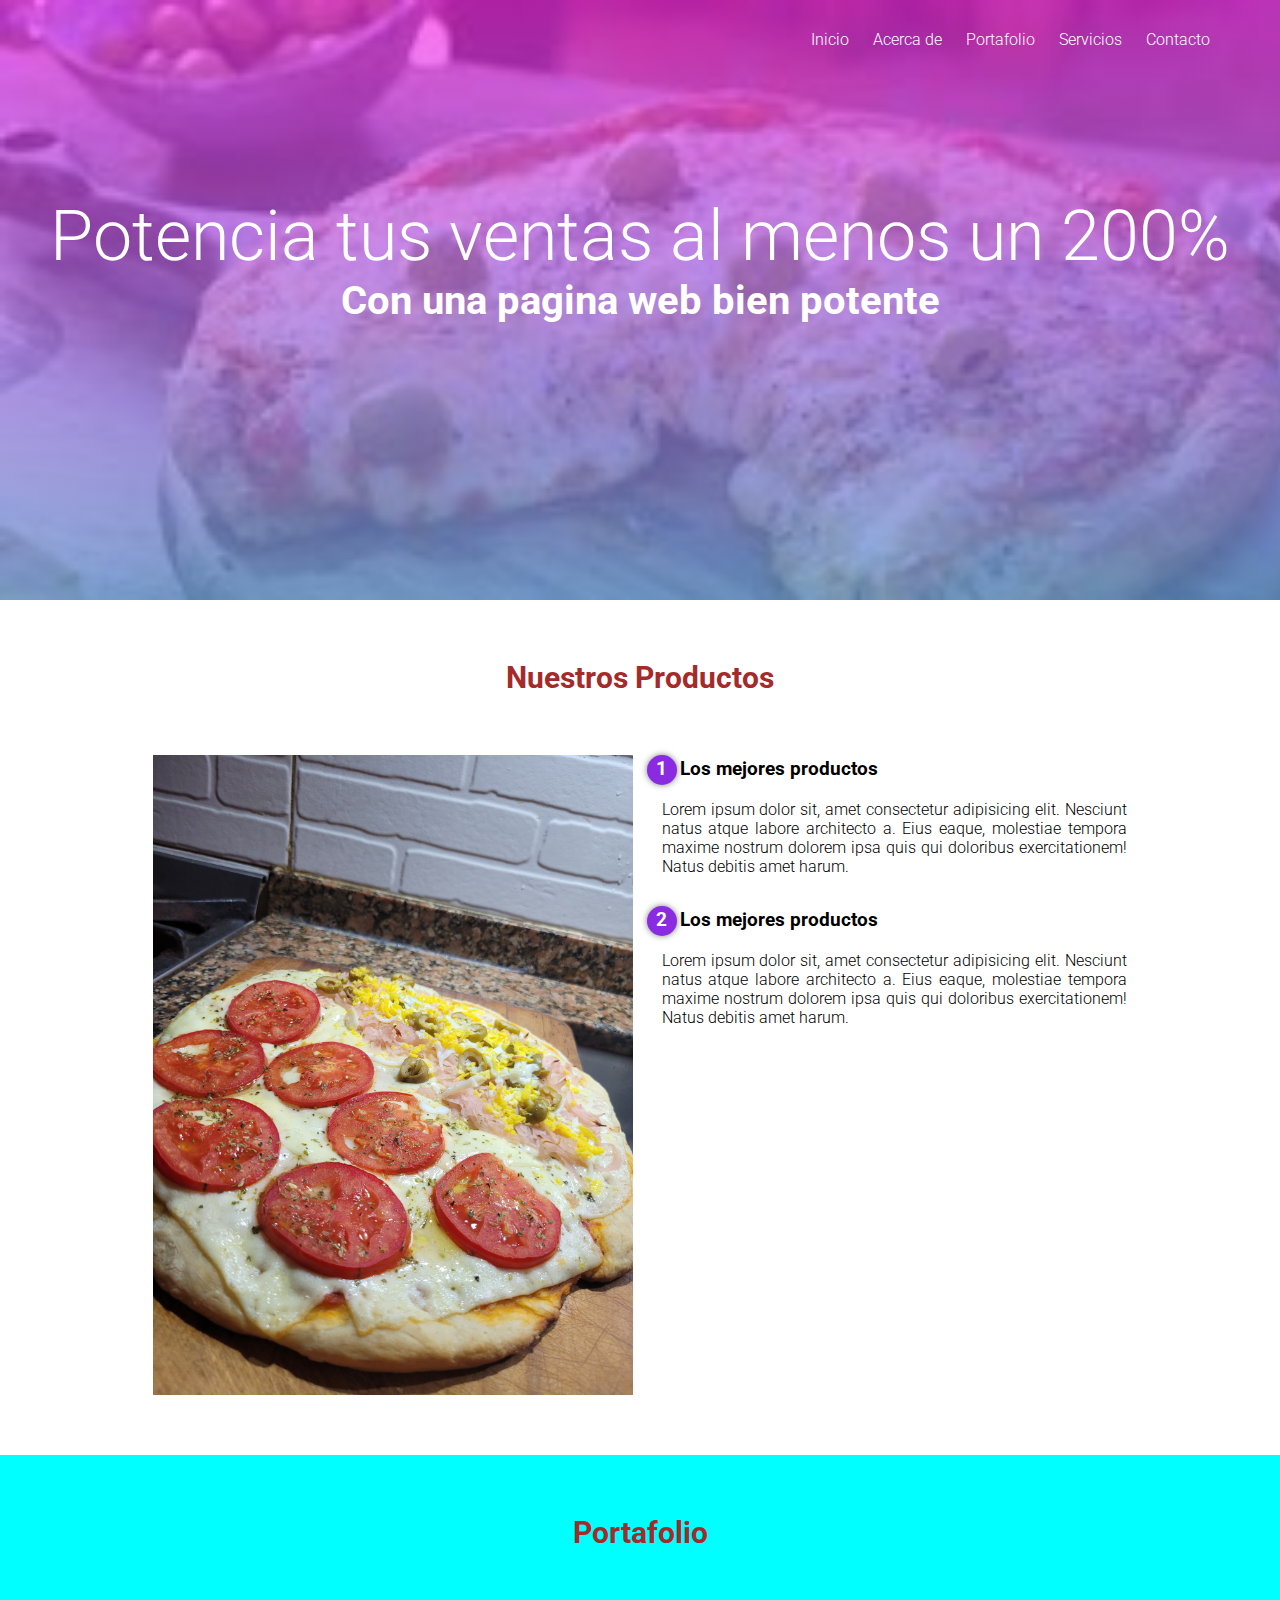
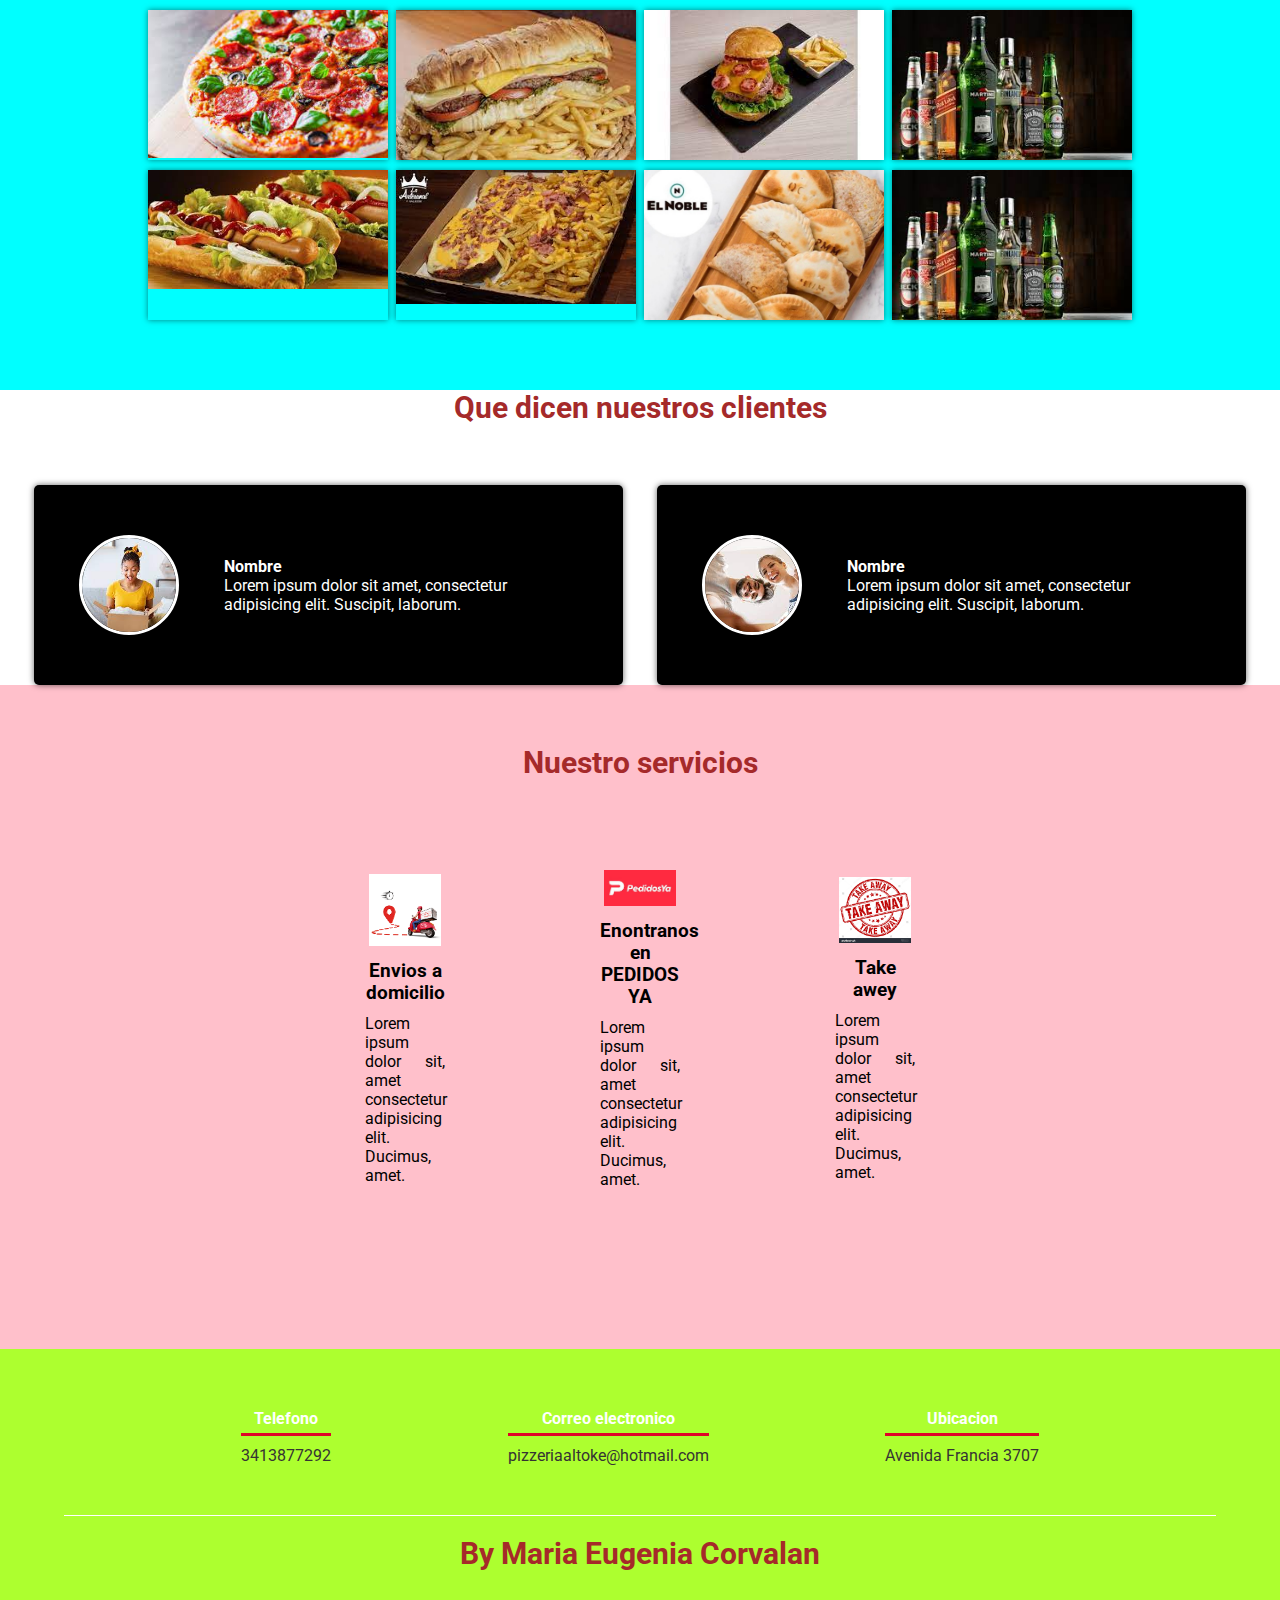
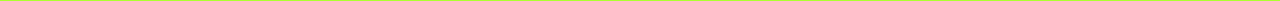
==== index.html @ 84dc5ed4 "sasasa" ====
<!DOCTYPE html>
<html lang="es">
<head>
    <meta charset="UTF-8">
    <meta name="viewport" content="width=device-width, initial-scale=1.0">
    <title>Pizzeria al toke</title>
    <link rel="preconnect" href="https://fonts.googleapis.com">
    <link rel="preconnect" href="https://fonts.gstatic.com" crossorigin>
    <link href="https://fonts.googleapis.com/css2?family=Roboto:wght@400;500;700&display=swap" rel="stylesheet">
    <link rel="stylesheet" href="css/estilos.css">
</head>
<body>
    <header>
        <nav>
            <a href="#">Inicio</a>
            <a href="#">Acerca de</a>
            <a href="#">Portafolio</a>
            <a href="#">Servicios</a>
            <a href="#">Contacto</a>
        </nav>
        <section class="textos-header">
            <h1>Potencia tus ventas al menos un 200%</h1>
            <h2>Con una pagina web bien potente</h2>
        </section>
       
    </header>
    <main>
        <section class="contenedor sobre-nosotros">
            <h2 class="titulo">Nuestros Productos</h2>
            <div class="contenedor-sobre-nosotros">
                <img src="img/pizza.jpg" alt="pizza" class="imagen-about-us">
                <div class="contenido-textos">
                    <h3><span>1</span>Los mejores productos</h3>
                    <p>Lorem ipsum dolor sit, amet consectetur adipisicing elit. Nesciunt natus atque labore architecto a. Eius eaque, molestiae tempora maxime nostrum dolorem ipsa quis qui doloribus exercitationem! Natus debitis amet harum.</p>
                    <h3><span>2</span>Los mejores productos</h3>
                    <p>Lorem ipsum dolor sit, amet consectetur adipisicing elit. Nesciunt natus atque labore architecto a. Eius eaque, molestiae tempora maxime nostrum dolorem ipsa quis qui doloribus exercitationem! Natus debitis amet harum.</p>      

                </div>
            </div>
        </section>
        <section class="portafolio">
            <div class="contenedor">
                <h2 class="titulo">Portafolio</h2>
                <div class="galeria-portafolio">
                    <div class="imagen-portafolio">
                        <img src="img/img1.jpg" alt="hamburguesa">
                        <div class="hover-galeria">
                            <img src="img/icono flecha.png" alt="">
                            <p>Nuestro trabajo</p>
                        </div>
                    </div>   
                   <div class="imagen-portafolio">
                            <img src="img/img2.jpg" alt="hamburguesa">
                            <div class="hover-galeria">
                                <img src="img/icono flecha.png" alt="">
                                <p>Nuestro trabajo</p>
                            </div>
                     </div>        
                            <div class="imagen-portafolio">
                                <img src="img/img3.jpg" alt="pizza">
                                <div class="hover-galeria">
                                    <img src="img/icono flecha.png" alt="">
                                    <p>Nuestro trabajo</p>
                                </div>
                            </div>
                                <div class="imagen-portafolio">
                                    <img src="img/img4.jpg" alt="pizzanesa">
                                    <div class="hover-galeria">
                                        <img src="img/icono flecha.png" alt="">
                                        <p>Nuestro trabajo</p>
                                    </div>
                                </div>
                                    <div class="imagen-portafolio">
                                        <img src="img/img5.jpg" alt="empanadas">
                                        <div class="hover-galeria">
                                            <img src="img/icono flecha.png" alt="">
                                            <p>Nuestro trabajo</p>
                                        </div>
                                    </div>   
                                    <div class="imagen-portafolio">
                                        <img src="img/img6.jpg" alt="empanadas">
                                        <div class="hover-galeria">
                                            <img src="img/icono flecha.png" alt="">
                                            <p>Nuestro trabajo</p>
                                        </div>
                                    </div>   
                                    
                                    <div class="imagen-portafolio">
                                        <img src="img/empanadas.jpg" alt="empanadas">
                                        <div class="hover-galeria">
                                            <img src="img/icono flecha.png" alt="">
                                            <p>Nuestro trabajo</p>
                                        </div>
                                    </div>          
                                    <div class="imagen-portafolio">
                                        <img src="img/img4.jpg" alt="empanadas">
                                        <div class="hover-galeria">
                                            <img src="img/icono flecha.png" alt="">
                                            <p>Nuestro trabajo</p>
                                        </div>
                                    </div>          
        </section>
        <section class="clientes-cotenedor">
            
                <h2 class="titulo">Que dicen nuestros clientes</h2>
                <div class="cards">
                    <div class="card">
                        <img src="img/cliente1.jpg" alt="imagen bebidas">
                        <div class="contenido-texto-card">
                            <h4>Nombre</h4>
                            <p>Lorem ipsum dolor sit amet, consectetur adipisicing elit. Suscipit, laborum.</p>
                        </div>
                    </div>
                    <div class="card">
                        <img src="img/cliente2.jpg" alt="otra imagen">
                        <div class="contenido-texto-card">
                            <h4>Nombre</h4>
                            <p>Lorem ipsum dolor sit amet, consectetur adipisicing elit. Suscipit, laborum.</p>
                        </div>
                    </div>
                </div>

            </div>
        </section>
        <section class="about-servicios">
            <div class="contenedor">
                <h2 class="titulo">Nuestro servicios</h2>
         <section class="servicios" >
            <div class="servicio-cont">
                <div class="servicio-individual">
                    <img src="img/motocadete.png" alt="">
                    <h3>Envios a domicilio</h3>
                    <p>Lorem ipsum dolor sit, amet consectetur adipisicing elit. Ducimus, amet.</p>
                </div>
            </div>
            <div class="servicio-individual">
                <img src="img/pedidosya.jpg" alt="">
                <h3>Enontranos en PEDIDOS YA</h3>
                <p>Lorem ipsum dolor sit, amet consectetur adipisicing elit. Ducimus, amet.</p>
            </div>
            <div class="servicio-individual">
                <img src="img/takeaway.png" alt="">
                <h3>Take awey</h3>
                <p>Lorem ipsum dolor sit, amet consectetur adipisicing elit. Ducimus, amet.</p>
            </div>
        </div>
         </section>       
                
        </section>
    </main>

    <footer>
        <div class="contenedor-footer">
            <div class="content-footer">
                <h4>Telefono</h4>
                <p>3413877292</p>
            </div>
            <div class="content-footer">
                <h4>Correo electronico</h4>
                <p>pizzeriaaltoke@hotmail.com</p>
            </div>
            <div class="content-footer">
                <h4>Ubicacion</h4>
                <p>Avenida Francia 3707</p>
            </div>
        </div>
        <h2 class="titulo-final"> By Maria Eugenia Corvalan</h2>
    </footer>
</body>
</html>
---- css/estilos.css ----
*{
    padding: 0px;
    margin: 0px;
    box-sizing: border-box;
}

body{
    font-family: 'Roboto', sans-serif;
}
.contenedor{
    padding: 60px 0px;
    width: 90%;
    max-width: 1000px;
    margin: auto;
    overflow: hidden;
}
.titulo{
    color: brown;
    font-size: 30px;
    text-align: center;
    margin-bottom: 60px;
}
/*header*/

header{
    width: 100%;
    height: 600px;
    background: rgb(34,193,195);
    background: linear-gradient(0deg, rgba(34, 192, 195, 0.822) 0%, rgba(253, 45, 236, 0.671) 100%), url(../img/home.jpg);
    background-size: cover;
    background-attachment: fixed;
    position: relative;
}

nav{
    text-align: right;
    padding: 30px 50px 0 0;
}

nav a{
    color: white;
    font-weight: 300;
    text-decoration: none;
    margin-right: 20px;
}

nav a:hover{
    text-decoration: underline;
    
}

header .textos-header{
    display: flex;
    height: 420px;
    width: 100%;
    align-items: center;
    justify-content: center;
    flex-direction: column;
    text-align: center;
}
.textos-header h1{
    font-size: 70px;
    font-weight: 300;
    color: #fff;
}
.textos-header h2{
    font-size: 40px;
    color: #fff;
}
.ola{
    position: absolute;
    bottom: 0%;
    width: 100%;

}

/* Abaout us*/
.contenedor-sobre-nosotros{
    display: flex;
    justify-content: space-evenly;
}

.imagen-about-us{
    width: 48%;
}
.sobre-nosotros .contenido-textos{
    width: 48%;
}
.contenido-textos h3{
    margin-bottom: 15px;
}

.contenido-textos h3 span{
    background-color: blueviolet;
    color: #fff;
    border-radius: 50%;
    display: inline-block;
    text-align: center;
    width: 30px;
    height: 30px;
    padding: 3px;
    box-shadow: 0 0 6px 0 rgba(0, 0, 0, .5);
    margin-right: 3px;
}
.contenido-textos p{
    padding: 0px 0px 30px 15px;
    font-weight: 300;
    text-align: justify;
}

/*Galeria*/

.portafolio{
    background: aqua;
}

.galeria-portafolio{
    display: flex;
    justify-content: space-evenly;
    flex-wrap: wrap;

}
.imagen-portafolio{
    width: 24%;
    margin-bottom: 10px;
    height: 150px;
    overflow: hidden;
    position: relative;
    cursor: pointer;
    box-shadow: 0 0 6px 0 rgba(0, 0, 0, .5);

}
/*.hover-galeria{
    height: 45px;
    width: 45px;
    overflow: hidden;
    position: relative;
    cursor: pointer;
    box-shadow: 0 0 6px 0 rgba(0, 0, 0, .5);
}*/

.imagen-portafolio > img{
    width: 100%;
  
    object-fit: cover;
    display: block;
}

.hover-galeria{
    position: absolute;
    width: 100%;
    height: 100%;
    top: 0;
    transform: scale(0);
    background: hsla(273, 91%, 27%, 0.7 );
    transition: transform .5s;
    display: flex;
    justify-content: center;
    align-items: center;
    flex-direction: column ;
}

.hover-galeria img{
    width: 50px;

}
.hover-galeria p{
    color: #fff;
}

.imagen-portafolio:hover .hover-galeria{
    transform: scale(1);
}


     /*Clientes*/

     .cards{
        display: flex;
        justify-content: space-evenly;
     }

     .cards .card{
        background: black;
        display: flex;
   
     
        width: 46%;
        height: 200px;
        align-items: center;
        justify-content: space-evenly;
        border-radius: 5px;
        box-shadow: 0 0 6px 0 rgba(0, 0, 0, 0.6);
    }

     .cards .card >img {
        width: 100px;
        height: 100px;
        object-fit: cover;
        border: 3px solid white;
        border-radius: 50%;
        display: block;
     }

     .cards .card > .contenido-texto-card{
        width: 60%;
        color: white;
     }

     .cards.card > .contenido-texto-card p{
        font-weight: 300;
        padding-top: 5px;
     }

     /* Our team*/

     .about-servicios{
        background: pink;
        padding-bottom: 30px;
       
     }
   

     .servicio-cont{
        display: flex;
        justify-content: space-between;
        align-items: center;
     }

     .servicio-individual{

        width: 80px;
        text-align: center;
     }

     .servicio-individual img{
        width: 90%;
     }

     .servicio-individual h3{
        margin: 10px 0;
     }

     .servicio-individual p{
        font-weight: 300px;
        text-align: justify;
     }

     .servicios{
        display: flex;
        justify-content: space-evenly;
        align-items: center;
        margin: 40px;
        padding: 30px;
     }


     /*FOOTER*/

     footer{
        background: greenyellow;
        padding: 60px 0 30px 0;
        margin: auto;
        overflow: hidden;
     }
     

     .contenedor-footer{
        display: flex;
        width: 90%;
        justify-content: space-evenly;
        margin: auto;
        padding-bottom: 50px;
        border-bottom: 1px solid white;
     }

     .content-footer{
        text-align: center;
     }

     .content-footer h4{
        color: white;
        border-bottom: 3px solid rgb(223, 3, 40);
        padding-bottom: 5px;
        margin-bottom: 10px;
     }
     
     .content-footer p{
        color: rgb(53, 51, 51);
     }
.titulo-final{
    text-align: center;
    font-size: 30px;
    margin: 20px 0 0 0;
    color: brown;
}

@media screen and (max-width:900px) {
    header{
        background-position: center;
    }
    .contenedor-sobre-nosotros{
        flex-direction: column;
        justify-content: center;
        align-items: center;
    }
    .sobre-nosotros .contenido-textos{
        width: 90%;
    }
    .imagen-about-us{
        width: 90%;
    }
    /*galeria*/

    .imagen-portafolio{
        width: 44%;
    }

     /*Clientes*/

     .cards{
        flex-direction: column;
        justify-content: center;
        align-items: center;
     }

     .cards .card{
        width: 90%;
     }

     .cards .card:first-child{
        margin-bottom: 30px;
     }
     /*Servicios*/

     .servicios{
        justify-content: center;
        flex-direction: column;
     }

     .servicio-individual{
        width: 100%;
        text-align: center;
     }

     .servicio-individual:nth-child(1), .servicio-individual:nth-child(2){
        margin-bottom: 60px;
     }
     .servicio-individual img{
        width: 90%;
     }
     
@media  screen and (max-width:500px) {
    nav{
        text-align: center;
        padding: 30px 0 0 0;
    }
     
    nav > a{
        margin-right: 5px;
    }

    .textos-header h1{
        font-size: 35px;
    }

    .textos-header h2{
        font-size: 20px;
    }

    /*About us*/

    main .sobre-nosotros{
        padding: 30px 0 60px 0;
    }
    .imagen-about-us{
        margin-bottom: 60px;
        width: 99%;
    }
    .sobre-nosotros .contenido-textos{
        width: 48%;
    }

    /*Galeria*/

    .imagen-portafolio{
        width: 95%;
    }

}


 /*Clientes*/


 .cards .card{
    height: 450px;
    display: flex;
    flex-direction: column;
    justify-content: center;
    align-items: center;
 }

.cards .card.img{
    width: 90px;
    height: 90px;

}



 /*Footer*/

 .contenedor-footer{
    flex-direction: column;
    border: none;
 }

 .content-footer{
    margin-bottom: 20px;
    text-align: center;
 }

 .content-footer h4{
    border: none;
 }


 .content-footer p{
    color: #fff ;
    border-bottom: 1px solid white;
    padding: 20px;

 }
.titulo-final{
    font-size: 20px;
}

 }
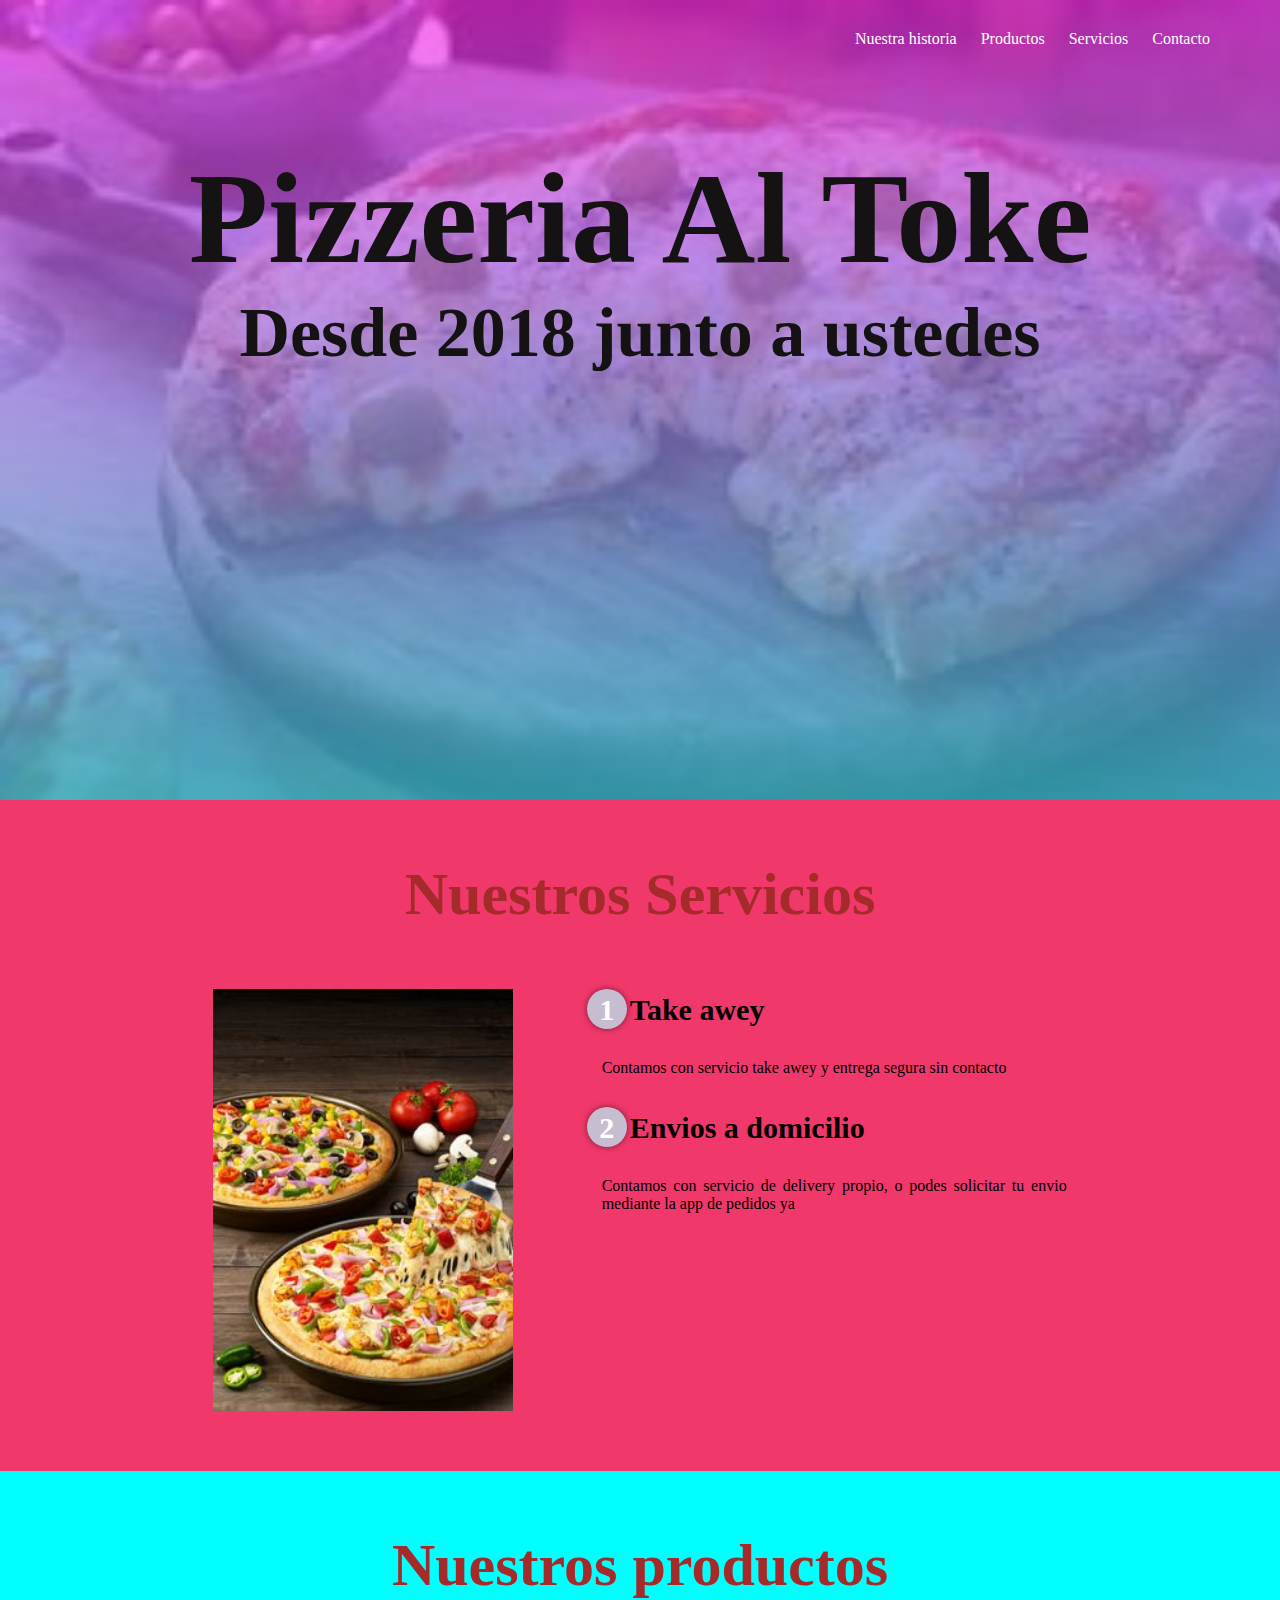
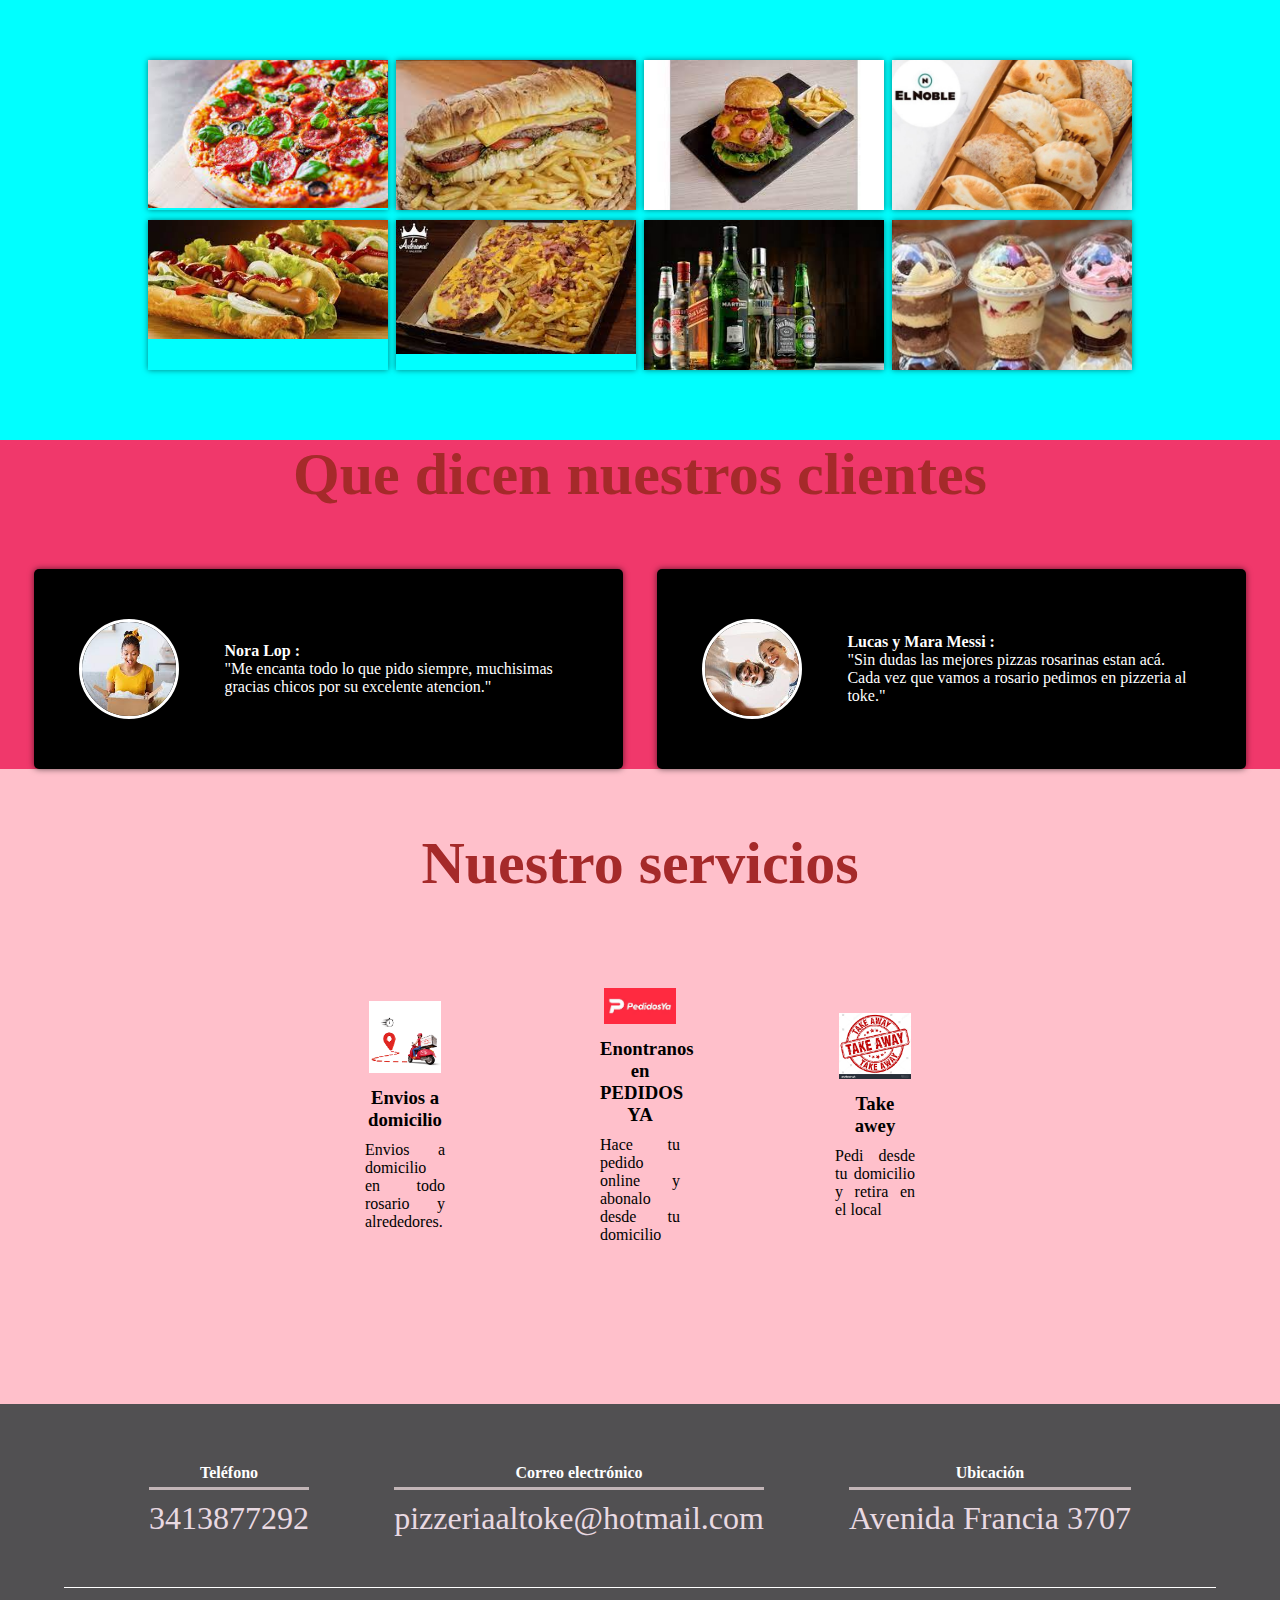
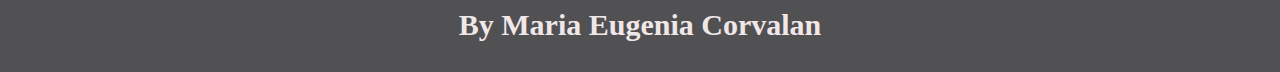
==== commit 73a84fce: "trabajo actualizado" ====
--- a/index.html
+++ b/index.html
@@ -6,116 +6,120 @@
     <title>Pizzeria al toke</title>
     <link rel="preconnect" href="https://fonts.googleapis.com">
     <link rel="preconnect" href="https://fonts.gstatic.com" crossorigin>
-    <link href="https://fonts.googleapis.com/css2?family=Roboto:wght@400;500;700&display=swap" rel="stylesheet">
+   
+
+
+
+<link href="https://fonts.googleapis.com/css2?family=Handjet:wght@800&family=Roboto:wght@400;500;700&display=swap" rel="stylesheet">
+
     <link rel="stylesheet" href="css/estilos.css">
 </head>
 <body>
     <header>
         <nav>
-            <a href="#">Inicio</a>
-            <a href="#">Acerca de</a>
-            <a href="#">Portafolio</a>
-            <a href="#">Servicios</a>
-            <a href="#">Contacto</a>
+            <a href="./pages/nuestraHistoria.html">Nuestra historia</a>
+            <a href="./pages/productos.html">Productos</a>
+            <a href="./pages/servicios.html">Servicios</a>
+            <a href="./pages/contacto.html">Contacto</a>
         </nav>
         <section class="textos-header">
-            <h1>Potencia tus ventas al menos un 200%</h1>
-            <h2>Con una pagina web bien potente</h2>
+            <h1>Pizzeria Al Toke</h1>
+            <h2>Desde 2018 junto a ustedes</h2>
         </section>
        
     </header>
     <main>
         <section class="contenedor sobre-nosotros">
-            <h2 class="titulo">Nuestros Productos</h2>
+            <h2 class="titulo">Nuestros Servicios</h2>
             <div class="contenedor-sobre-nosotros">
-                <img src="img/pizza.jpg" alt="pizza" class="imagen-about-us">
+                <img src="img/imgHome.jpg" alt="pizza" class="imagen-about-us">
                 <div class="contenido-textos">
-                    <h3><span>1</span>Los mejores productos</h3>
-                    <p>Lorem ipsum dolor sit, amet consectetur adipisicing elit. Nesciunt natus atque labore architecto a. Eius eaque, molestiae tempora maxime nostrum dolorem ipsa quis qui doloribus exercitationem! Natus debitis amet harum.</p>
-                    <h3><span>2</span>Los mejores productos</h3>
-                    <p>Lorem ipsum dolor sit, amet consectetur adipisicing elit. Nesciunt natus atque labore architecto a. Eius eaque, molestiae tempora maxime nostrum dolorem ipsa quis qui doloribus exercitationem! Natus debitis amet harum.</p>      
+                    <h3><span>1</span>Take awey</h3>
+                    <p>Contamos con servicio take awey y entrega segura sin contacto</p>
+                    <h3><span>2</span>Envios a domicilio</h3>
+                    <p>Contamos con servicio de delivery propio, o podes solicitar tu envio mediante la app de pedidos ya</p>      
 
                 </div>
             </div>
         </section>
         <section class="portafolio">
             <div class="contenedor">
-                <h2 class="titulo">Portafolio</h2>
+                <h2 class="titulo">Nuestros productos</h2>
                 <div class="galeria-portafolio">
                     <div class="imagen-portafolio">
-                        <img src="img/img1.jpg" alt="hamburguesa">
-                        <div class="hover-galeria">
-                            <img src="img/icono flecha.png" alt="">
-                            <p>Nuestro trabajo</p>
-                        </div>
-                    </div>   
-                   <div class="imagen-portafolio">
-                            <img src="img/img2.jpg" alt="hamburguesa">
+                        <img src="img/img1.jpg" alt="pizzas">
+                           <div class="hover-galeria">
+                            <img src="img/icono flecha.png" alt="dirigete a la seccion pizzas">
+                            <p>Pizzas</p>
+                   </div>
+               </div>   
+                 <div class="imagen-portafolio">
+                       <img src="img/img2.jpg" alt="Torpedos">
                             <div class="hover-galeria">
-                                <img src="img/icono flecha.png" alt="">
-                                <p>Nuestro trabajo</p>
+                                <img src="img/icono flecha.png" alt="dirigete a la seccion de torpedos con papas fritas">
+                                <p>Torpedos con fritas</p>
+                          </div>
+              </div>        
+                <div class="imagen-portafolio">
+                       <img src="img/img3.jpg" alt="Hamburguesas">
+                         <div class="hover-galeria">
+                                    <img src="img/icono flecha.png" alt="dirigete a la seccion de hamburguesas">
+                                    <p>Hamburguesas</p>
+               </div>
+              </div>
+              <div class="imagen-portafolio">
+                <img src="img/empanadas.jpg" alt="empanadas">
+                       <div class="hover-galeria">
+                           <img src="img/icono flecha.png" alt="flecha">
+                              <p>Empanadas</p>
+                    </div>
+         </div>        
+                <div class="imagen-portafolio">
+                       <img src="img/img5.jpg" alt="super panchos">
+                           <div class="hover-galeria"> 
+                                  <img src="img/icono flecha.png" alt="dirigete a la secccion de superpanchos">
+                                    <p>Super panchos</p>
+                          </div>
+               </div>   
+                <div class="imagen-portafolio">
+                        <img src="img/img6.jpg" alt="pizzanesas">
+                             <div class="hover-galeria">
+                                     <img src="img/icono flecha.png" alt="pizzanesas">
+                                        <p>Pizzanesas</p>
+                             </div>
+               </div>                              
+               
+                <div class="imagen-portafolio">
+                        <img src="img/img4.jpg" alt="bebidas">
+                            <div class="hover-galeria">
+                               <img src="img/icono flecha.png" alt="bebidas">
+                                    <p>Bebidas</p>
                             </div>
-                     </div>        
-                            <div class="imagen-portafolio">
-                                <img src="img/img3.jpg" alt="pizza">
-                                <div class="hover-galeria">
-                                    <img src="img/icono flecha.png" alt="">
-                                    <p>Nuestro trabajo</p>
-                                </div>
-                            </div>
-                                <div class="imagen-portafolio">
-                                    <img src="img/img4.jpg" alt="pizzanesa">
-                                    <div class="hover-galeria">
-                                        <img src="img/icono flecha.png" alt="">
-                                        <p>Nuestro trabajo</p>
-                                    </div>
-                                </div>
-                                    <div class="imagen-portafolio">
-                                        <img src="img/img5.jpg" alt="empanadas">
-                                        <div class="hover-galeria">
-                                            <img src="img/icono flecha.png" alt="">
-                                            <p>Nuestro trabajo</p>
-                                        </div>
-                                    </div>   
-                                    <div class="imagen-portafolio">
-                                        <img src="img/img6.jpg" alt="empanadas">
-                                        <div class="hover-galeria">
-                                            <img src="img/icono flecha.png" alt="">
-                                            <p>Nuestro trabajo</p>
-                                        </div>
-                                    </div>   
-                                    
-                                    <div class="imagen-portafolio">
-                                        <img src="img/empanadas.jpg" alt="empanadas">
-                                        <div class="hover-galeria">
-                                            <img src="img/icono flecha.png" alt="">
-                                            <p>Nuestro trabajo</p>
-                                        </div>
-                                    </div>          
-                                    <div class="imagen-portafolio">
-                                        <img src="img/img4.jpg" alt="empanadas">
-                                        <div class="hover-galeria">
-                                            <img src="img/icono flecha.png" alt="">
-                                            <p>Nuestro trabajo</p>
-                                        </div>
-                                    </div>          
+                 </div>
+                 <div class="imagen-portafolio">
+                    <img src="img/postres.jpg" alt="postres">
+                      <div class="hover-galeria">
+                                  <img src="img/icono flecha.png" alt="dirigete a la seccion de postres">
+                                   <p>Postres individuales</p>
+                                   </div>
+               </div>          
         </section>
         <section class="clientes-cotenedor">
             
                 <h2 class="titulo">Que dicen nuestros clientes</h2>
                 <div class="cards">
                     <div class="card">
-                        <img src="img/cliente1.jpg" alt="imagen bebidas">
+                        <img src="img/cliente1.jpg" alt="cliente">
                         <div class="contenido-texto-card">
-                            <h4>Nombre</h4>
-                            <p>Lorem ipsum dolor sit amet, consectetur adipisicing elit. Suscipit, laborum.</p>
+                            <h4>Nora Lop : </h4>
+                            <p>"Me encanta todo lo que pido siempre, muchisimas gracias chicos por su excelente atencion."</p>
                         </div>
                     </div>
                     <div class="card">
-                        <img src="img/cliente2.jpg" alt="otra imagen">
+                        <img src="img/cliente2.jpg" alt="dos clientes">
                         <div class="contenido-texto-card">
-                            <h4>Nombre</h4>
-                            <p>Lorem ipsum dolor sit amet, consectetur adipisicing elit. Suscipit, laborum.</p>
+                            <h4>Lucas y Mara Messi :</h4>
+                            <p>"Sin dudas las mejores pizzas rosarinas estan acá. Cada vez que vamos a rosario pedimos en pizzeria al toke."</p>
                         </div>
                     </div>
                 </div>
@@ -128,20 +132,20 @@
          <section class="servicios" >
             <div class="servicio-cont">
                 <div class="servicio-individual">
-                    <img src="img/motocadete.png" alt="">
+                    <img src="img/motocadete.png" alt="cadete en moto">
                     <h3>Envios a domicilio</h3>
-                    <p>Lorem ipsum dolor sit, amet consectetur adipisicing elit. Ducimus, amet.</p>
+                    <p>Envios a domicilio en todo rosario y alrededores.</p>
                 </div>
             </div>
             <div class="servicio-individual">
-                <img src="img/pedidosya.jpg" alt="">
+                <img src="img/pedidosya.jpg" alt="pedidos ya">
                 <h3>Enontranos en PEDIDOS YA</h3>
-                <p>Lorem ipsum dolor sit, amet consectetur adipisicing elit. Ducimus, amet.</p>
+                <p>Hace tu pedido online y abonalo desde tu domicilio</p>
             </div>
             <div class="servicio-individual">
-                <img src="img/takeaway.png" alt="">
+                <img src="img/takeaway.png" alt="retiro en local">
                 <h3>Take awey</h3>
-                <p>Lorem ipsum dolor sit, amet consectetur adipisicing elit. Ducimus, amet.</p>
+                <p>Pedi  desde tu domicilio y retira en el local</p>
             </div>
         </div>
          </section>       
@@ -152,15 +156,15 @@
     <footer>
         <div class="contenedor-footer">
             <div class="content-footer">
-                <h4>Telefono</h4>
+                <h4>Teléfono</h4>
                 <p>3413877292</p>
             </div>
             <div class="content-footer">
-                <h4>Correo electronico</h4>
+                <h4>Correo electrónico</h4>
                 <p>pizzeriaaltoke@hotmail.com</p>
             </div>
             <div class="content-footer">
-                <h4>Ubicacion</h4>
+                <h4>Ubicación</h4>
                 <p>Avenida Francia 3707</p>
             </div>
         </div>
--- a/css/estilos.css
+++ b/css/estilos.css
@@ -5,7 +5,8 @@
 }
 
 body{
-    font-family: 'Roboto', sans-serif;
+    font-family: url('https://fonts.googleapis.com/css2?family=Handjet:wght@800&family=Roboto:wght@400;500;700&display=swap');
+ 
 }
 .contenedor{
     padding: 60px 0px;
@@ -16,7 +17,7 @@
 }
 .titulo{
     color: brown;
-    font-size: 30px;
+    font-size: 60px;
     text-align: center;
     margin-bottom: 60px;
 }
@@ -24,8 +25,8 @@
 
 header{
     width: 100%;
-    height: 600px;
-    background: rgb(34,193,195);
+    height: 800px;
+    background: #515052;
     background: linear-gradient(0deg, rgba(34, 192, 195, 0.822) 0%, rgba(253, 45, 236, 0.671) 100%), url(../img/home.jpg);
     background-size: cover;
     background-attachment: fixed;
@@ -49,6 +50,9 @@
     
 }
 
+header{
+    display: block;
+}
 header .textos-header{
     display: flex;
     height: 420px;
@@ -59,13 +63,13 @@
     text-align: center;
 }
 .textos-header h1{
+    font-size: 130px;
+    font-weight: 300px;
+    color: #141212;
+}
+.textos-header h2{
     font-size: 70px;
-    font-weight: 300;
-    color: #fff;
-}
-.textos-header h2{
-    font-size: 40px;
-    color: #fff;
+    color: #141212;
 }
 .ola{
     position: absolute;
@@ -73,7 +77,9 @@
     width: 100%;
 
 }
-
+main{
+    background-color: #F0386B;
+}
 /* Abaout us*/
 .contenedor-sobre-nosotros{
     display: flex;
@@ -81,24 +87,25 @@
 }
 
 .imagen-about-us{
-    width: 48%;
+    width: 30%;
 }
 .sobre-nosotros .contenido-textos{
     width: 48%;
 }
 .contenido-textos h3{
-    margin-bottom: 15px;
+    margin-bottom: 30px;
+    font-size: 30px;
 }
 
 .contenido-textos h3 span{
-    background-color: blueviolet;
+    background-color: rgb(199, 189, 209);
     color: #fff;
     border-radius: 50%;
     display: inline-block;
     text-align: center;
-    width: 30px;
-    height: 30px;
-    padding: 3px;
+    width: 40px;
+    height: 40px;
+    padding: 4px;
     box-shadow: 0 0 6px 0 rgba(0, 0, 0, .5);
     margin-right: 3px;
 }
@@ -152,7 +159,7 @@
     height: 100%;
     top: 0;
     transform: scale(0);
-    background: hsla(273, 91%, 27%, 0.7 );
+    background: hsla(273, 29%, 85%, 0.7);
     transition: transform .5s;
     display: flex;
     justify-content: center;
@@ -165,7 +172,7 @@
 
 }
 .hover-galeria p{
-    color: #fff;
+    color: #1f1d1d;
 }
 
 .imagen-portafolio:hover .hover-galeria{
@@ -258,7 +265,7 @@
      /*FOOTER*/
 
      footer{
-        background: greenyellow;
+        background: #515052;
         padding: 60px 0 30px 0;
         margin: auto;
         overflow: hidden;
@@ -280,19 +287,20 @@
 
      .content-footer h4{
         color: white;
-        border-bottom: 3px solid rgb(223, 3, 40);
+        border-bottom: 3px solid rgb(194, 181, 183);
         padding-bottom: 5px;
         margin-bottom: 10px;
      }
      
      .content-footer p{
-        color: rgb(53, 51, 51);
+        font-size: 2rem;
+        color: rgb(233, 217, 226);
      }
 .titulo-final{
     text-align: center;
     font-size: 30px;
     margin: 20px 0 0 0;
-    color: brown;
+    color: rgb(240, 232, 232);
 }
 
 @media screen and (max-width:900px) {
@@ -362,6 +370,7 @@
 
     .textos-header h1{
         font-size: 35px;
+        
     }
 
     .textos-header h2{
@@ -408,9 +417,11 @@
 }
 
 
-
  /*Footer*/
 
+ .footer{
+    background-color: #F0386B;
+ }
  .contenedor-footer{
     flex-direction: column;
     border: none;
@@ -436,4 +447,295 @@
     font-size: 20px;
 }
 
- }+ }
+
+ /* hoja nuestra histori*/
+ 
+
+
+
+ .img-fachadalocal{
+    margin: 130px;
+    height: 480px;
+    width: 480px;
+    justify-content: center;
+    align-items: center;
+ }
+ 
+ .texto-nuestra-historia{
+    font-family: cursive;
+    margin: 150px;
+    text-align: center;
+    justify-content: center;
+    align-items: center;
+    font-size: 29px;
+ }
+ .col-6{
+    background-color: #F0386B;
+ }
+
+ header .textos-header1{
+    display: flex;
+    height: 420px;
+    width: 100%;
+    align-items: center;
+    justify-content: center;
+    flex-direction: column;
+    text-align: center;
+}
+.textos-pag2{
+    font-size: 150px;
+    font-weight: 300px;
+    color: #141212;
+}
+.textos-pag3{
+    font-size: 70px;
+    color: #141212;
+  }
+
+  @media  (max-width: 500px) {
+    .textos-header h1{
+        font-size: 35px;
+    }
+    .textos-header h2{
+        font-size: 20px;
+    }
+  }
+
+  .slide {
+    position: relative;
+    box-shadow: 0px 1px 6px rgba(0, 0, 0, 0.64);
+    margin-top: 26px;
+}
+.slide-inner {
+    position: relative;
+    overflow: hidden;
+    width: 100%;
+    height: calc( 300px + 3em);
+}
+.slide-open:checked + .slide-item {
+    position: static;
+    opacity: 100;
+}
+.slide-item {
+    position: absolute;
+    opacity: 0;
+    -webkit-transition: opacity 0.6s ease-out;
+    transition: opacity 0.6s ease-out;
+}
+.slide-item img {
+    display: block;
+    height: auto;
+    max-width: 100%;
+}
+.slide-control {
+    background: rgba(0, 0, 0, 0.28);
+    border-radius: 50%;
+    color: #fff;
+    cursor: pointer;
+    display: none;
+    font-size: 40px;
+    height: 40px;
+    line-height: 35px;
+    position: absolute;
+    top: 50%;
+    -webkit-transform: translate(0, -50%);
+    cursor: pointer;
+    -ms-transform: translate(0, -50%);
+    transform: translate(0, -50%);
+    text-align: center;
+    width: 40px;
+    z-index: 10;
+}
+.slide-control.prev {
+    left: 2%;
+}
+.slide-control.next {
+    right: 2%;
+}
+.slide-control:hover {
+    background: rgba(0, 0, 0, 0.8);
+    color: #aaaaaa;
+}
+#slide-1:checked ~ .control-1,
+#slide-2:checked ~ .control-2,
+#slide-3:checked ~ .control-3 {
+    display: block;
+}
+.slide-indicador {
+    list-style: none;
+    margin: 0;
+    padding: 0;
+    position: absolute;
+    bottom: 2%;
+    left: 0;
+    right: 0;
+    text-align: center;
+    z-index: 10;
+}
+.slide-indicador li {
+    display: inline-block;
+    margin: 0 5px;
+}
+.slide-circulo {
+    color: #828282;
+    cursor: pointer;
+    display: block;
+    font-size: 35px;
+}
+.slide-circulo:hover {
+    color: #aaaaaa;
+}
+#slide-1:checked ~ .control-1 ~ .slide-indicador 
+     li:nth-child(1) .slide-circulo,
+#slide-2:checked ~ .control-2 ~ .slide-indicador 
+      li:nth-child(2) .slide-circulo,
+#slide-3:checked ~ .control-3 ~ .slide-indicador 
+      li:nth-child(3) .slide-circulo {
+    color: #428bca;
+}
+#titulo {
+    width: 100%;
+    position: absolute;
+    padding: 0px;
+    margin: 0px auto;
+    text-align: center;
+    font-size: 27px;
+    color: rgba(255, 255, 255, 1);
+    font-family: 'Open Sans', sans-serif;
+    z-index: 9999;
+    text-shadow: 0px 1px 2px rgba(0, 0, 0, 0.33), 
+         -1px 0px 2px rgba(255, 255, 255, 0);
+      }
+
+      div .slide-item{
+        background-color: red;
+        height: 800px;
+        margin: 80px;
+        justify-content: center;
+    align-items: center;
+      }
+    .imgCarrusel{
+        height: 800px;
+    }
+
+
+
+    /*Hoja estilos productos*/
+    
+    .titulo-productos{
+        justify-content: center;
+        text-align: center;
+        margin: 130px;
+        font-size: 150px;
+        padding-top: 80px;
+    }
+    .galeria{
+    padding: 16px;
+}
+  
+    div .imagen-principal{
+        width: 50%;
+        display: flex;
+        justify-content: center;
+        
+    }
+    .imagen-principal img{
+        width: 20%;
+        object-fit: cover;
+        display: block;
+        width: 50%;
+
+    
+    }
+    .lista-imagenes img{
+        width: 100%;
+        object-fit: cover;
+        width: 450px;
+        height: 450px;
+        margin-right: 10px;
+        display: block;
+    }
+
+    .lista-imagenes{
+        display: flex;
+        overflow-y: auto;
+        margin-top: 20px;
+    }
+.h2-productos{
+    color: white;
+ 
+}
+div .h2-productos{
+    display: flex;
+    justify-content: center;
+    text-align: center;
+}
+
+/*Pagina de contacto*/
+
+.titulo-contactanos{
+    font-size: 70px;
+    text-align: center;
+}
+
+
+form {
+  margin: 0 auto;
+  width: 400px;
+  padding: 1em;
+  border: 1px solid #ccc;
+  border-radius: 1em;
+}
+
+ul {
+  list-style: none;
+  padding: 0;
+  margin: 0;
+}
+
+form li + li {
+  margin-top: 1em;
+}
+
+label {
+  display: inline-block;
+  width: 90px;
+  text-align: right;
+}
+
+input,
+textarea {
+  font: 1em sans-serif;
+  width: 300px;
+  box-sizing: border-box;
+  border: 1px solid #999;
+}
+
+input:focus,
+textarea:focus {
+  border-color: #000;
+}
+
+textarea {
+  vertical-align: top;
+  height: 5em;
+}
+
+.button {
+  padding-left: 90px; 
+}
+
+button {
+  margin-left: 0.5em;
+}
+/*Hoja de servicios*/
+
+.titulo-servicios{
+    display: flex;
+    text-align: center;
+    justify-content: center;
+    font-size: 100px;
+    font-weight: 300px;
+    padding: 250px;
+}
